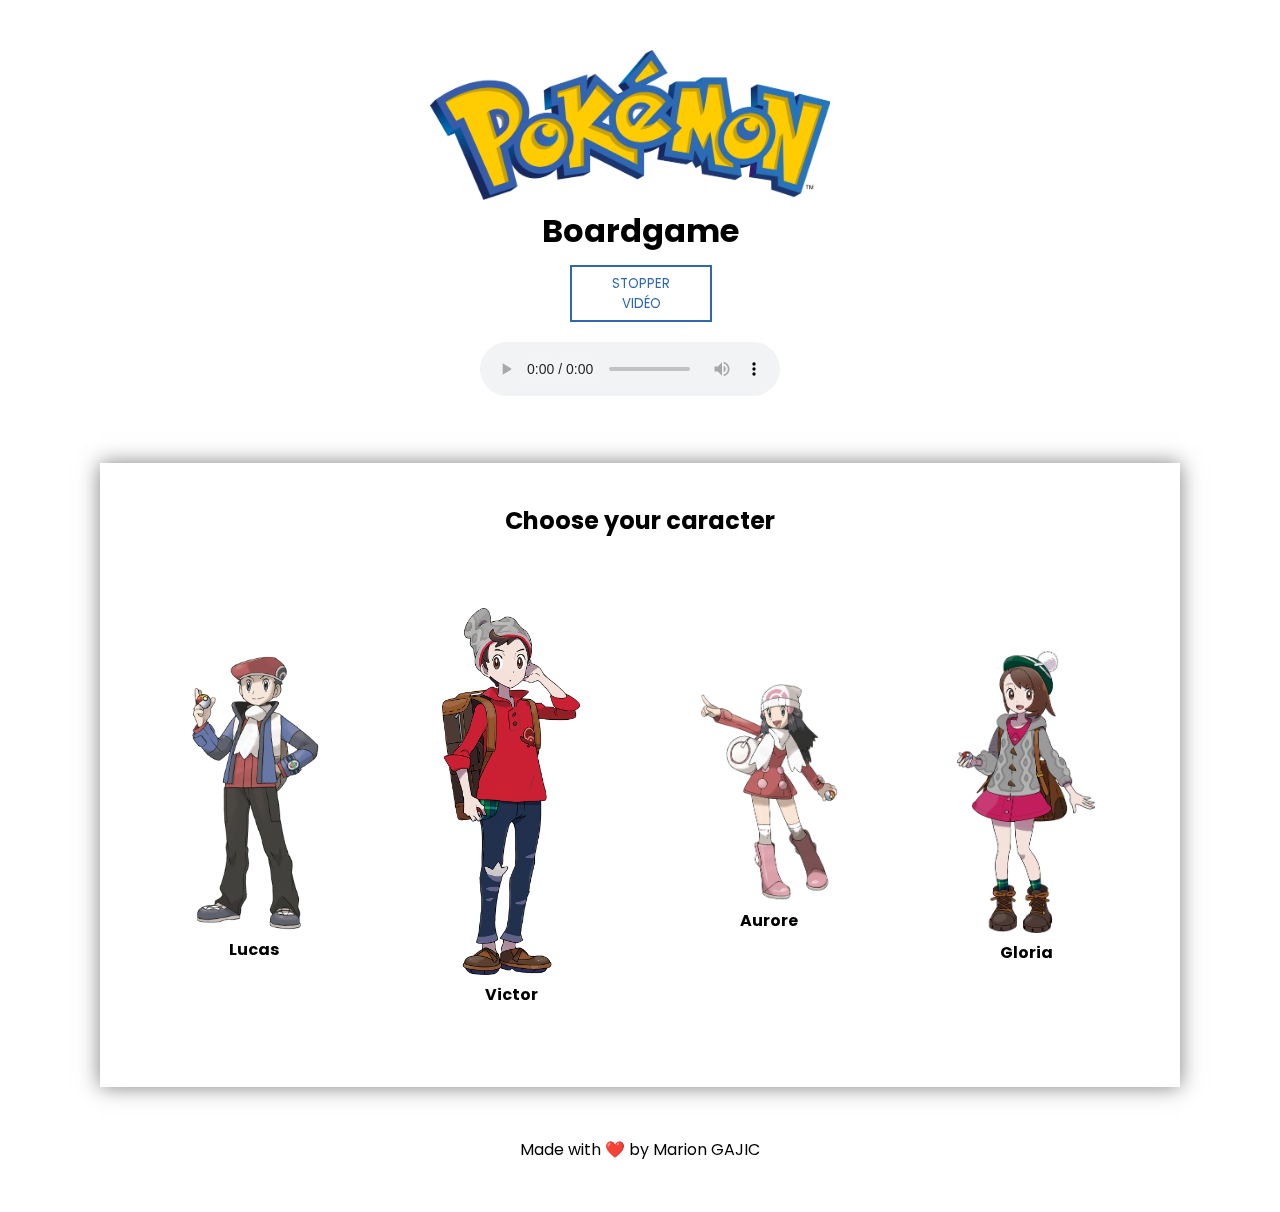
==== index.html @ 74b5445a "add sprites in assets" ====
<!DOCTYPE html>
<html lang="fr">
<head>
    <meta charset="UTF-8">
    <meta name="viewport" content="width=device-width, initial-scale=1.0">
    <title>Jeu de plateau en tour par tour</title>
    <link rel="stylesheet" href="css/style.css">
    <link href="https://fonts.googleapis.com/css2?family=Poppins:wght@400;500;600&display=swap" rel="stylesheet">
</head>
<body>

    <video paused loop id="bgvid">
        <source src="video/pokemon-video.mp4" type="video/mp4">
    </video>

    <header>
        <img src="img/logo.png" class="logo" alt="Pokémon logo">
        <div class="title">
            <h1>Boardgame</h1>
            <button id="vidpause">Stopper vidéo</button>
        </div>
        <audio controls preload="auto" class="audioplayer" loop>
            <source src="audio/pokemon-theme.mp3" type="audio/mpeg">
        </audio>
    </header>

    <section class="caracters">
        <h2>Choose your caracter</h2>
        <div class="row">
            <div class="col">
                <img src="img/heros.png" alt="">
                <h4>Lucas</h4>
            </div>
            <div class="col">
                <img src="img/heros2.png" alt="">
                <h4>Victor</h4>
            </div>
            <div class="col">
                <img src="img/heroine.png" alt="">
                <h4>Aurore</h4>
            </div>
            <div class="col">
                <img src="img/heroine2.png" alt="">
                <h4>Gloria</h4>
            </div>
        </div>
    </section>

    <footer>
        <p>Made with ❤️ by <a href="https://mariongajic.fr/">Marion GAJIC</a></p>
    </footer>


<script src="js/app.js"></script>
</body>
</html>
---- css/style.css ----
* {
    margin: 0;
    padding: 0;
    box-sizing: border-box;
}

body {
    font-family: 'Poppins', sans-serif;
}

video#bgvid {
    position: fixed; right: 0; bottom: 0;
    min-width: 100%; min-height: 100%;
    width: auto; height: auto; z-index: -100;
    background-size: cover;
    transition: 1s;
    opacity: .5;
}

.stopfade {
      opacity: .5;
}

.caracters {
    max-width: 1080px;
    margin: auto;
    padding-left: 25px;
    padding-right: 25px;
    background: white;
    box-shadow: 0 0 20px 0px rgba(0, 0, 0, 0.5);
    transition: transform 0.5s;
}

.caracters h2 {
    text-align: center;
    padding: 40px;
}

header {
    max-width: 1080px;
    margin: auto;
    padding: 50px;
}

header .logo{
    width: 400px;
    height: 150px;
    margin: 0 280px;
}

h1 {
    text-align: center;
}

#vidpause {
    margin: 10px 420px;
}

.audioplayer {
    margin: 10px 330px;
}

.btn-more {
    color: white;
}

header button {
    display:inline-block;
    padding:0.5em 3em;
    border:0.16em solid #3166B0;
    margin:0 0.3em 0.3em 0;
    box-sizing: border-box;
    text-decoration:none;
    text-transform:uppercase;
    font-family:'Poppins',sans-serif;
    font-weight:400;
    color:#2F68B2;
    text-align:center;
    transition: all 0.15s;
    background: transparent;
    cursor: pointer;
}

header button:hover{
    color:#89b3db;
    border-color:#89b3db;
}

.row {
    display: flex;
    align-items: center;
    flex-wrap: wrap;
    justify-content: space-around;
}

.col {
    text-align: center;
    flex-basis: 25%;
    min-width: 200px;
    margin-bottom: 50px;
    transition: transform 0.5s;
    padding: 30px;
}

.col:hover {
    cursor: pointer;
    -webkit-animation: action 1s infinite  alternate;
    animation: action 0.6s infinite  alternate;
}

@-webkit-keyframes action {
    0% { transform: translateY(0); }
    100% { transform: translateY(-10px); }
}

@keyframes action {
    0% { transform: translateY(0); }
    100% { transform: translateY(-10px); }
}

.col p {
    font-size: 14px;
}

.col img {
    width: 70%;
}

footer {
    text-align: center;
    margin: 50px;
}

a {
    text-decoration: none;
    color: black;
}

a:hover {
    text-decoration: none;
    color: #3166B0;
    transition: 0.3s;
}
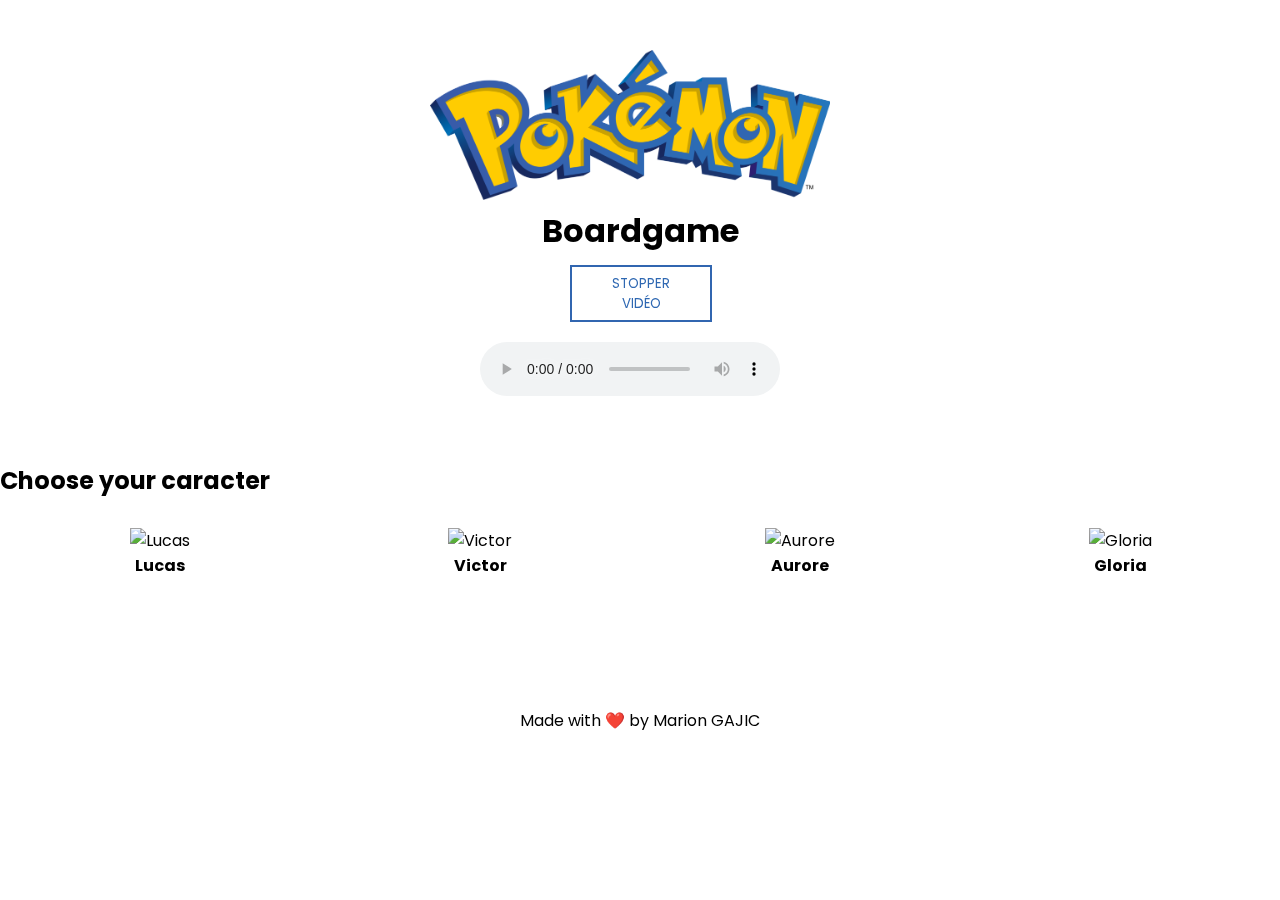
==== commit eff98461: "modif trainer +pokemon" ====
--- a/index.html
+++ b/index.html
@@ -24,23 +24,23 @@
         </audio>
     </header>
 
-    <section class="caracters">
+    <section id="caracters">
         <h2>Choose your caracter</h2>
         <div class="row">
             <div class="col">
-                <img src="img/heros.png" alt="">
+                <img src="img/lucas.png" id="lucas" alt="Lucas">
                 <h4>Lucas</h4>
             </div>
             <div class="col">
-                <img src="img/heros2.png" alt="">
+                <img src="img/victor.png" id="victor" alt="Victor">
                 <h4>Victor</h4>
             </div>
             <div class="col">
-                <img src="img/heroine.png" alt="">
+                <img src="img/aurore.png" id="aurore" alt="Aurore">
                 <h4>Aurore</h4>
             </div>
             <div class="col">
-                <img src="img/heroine2.png" alt="">
+                <img src="img/gloria.png" id="gloria" alt="Gloria">
                 <h4>Gloria</h4>
             </div>
         </div>
@@ -51,6 +51,7 @@
     </footer>
 
 
-<script src="js/app.js"></script>
+<script src="js/trainer.js"></script>
+<script src="js/pokemon.js"></script>
 </body>
 </html>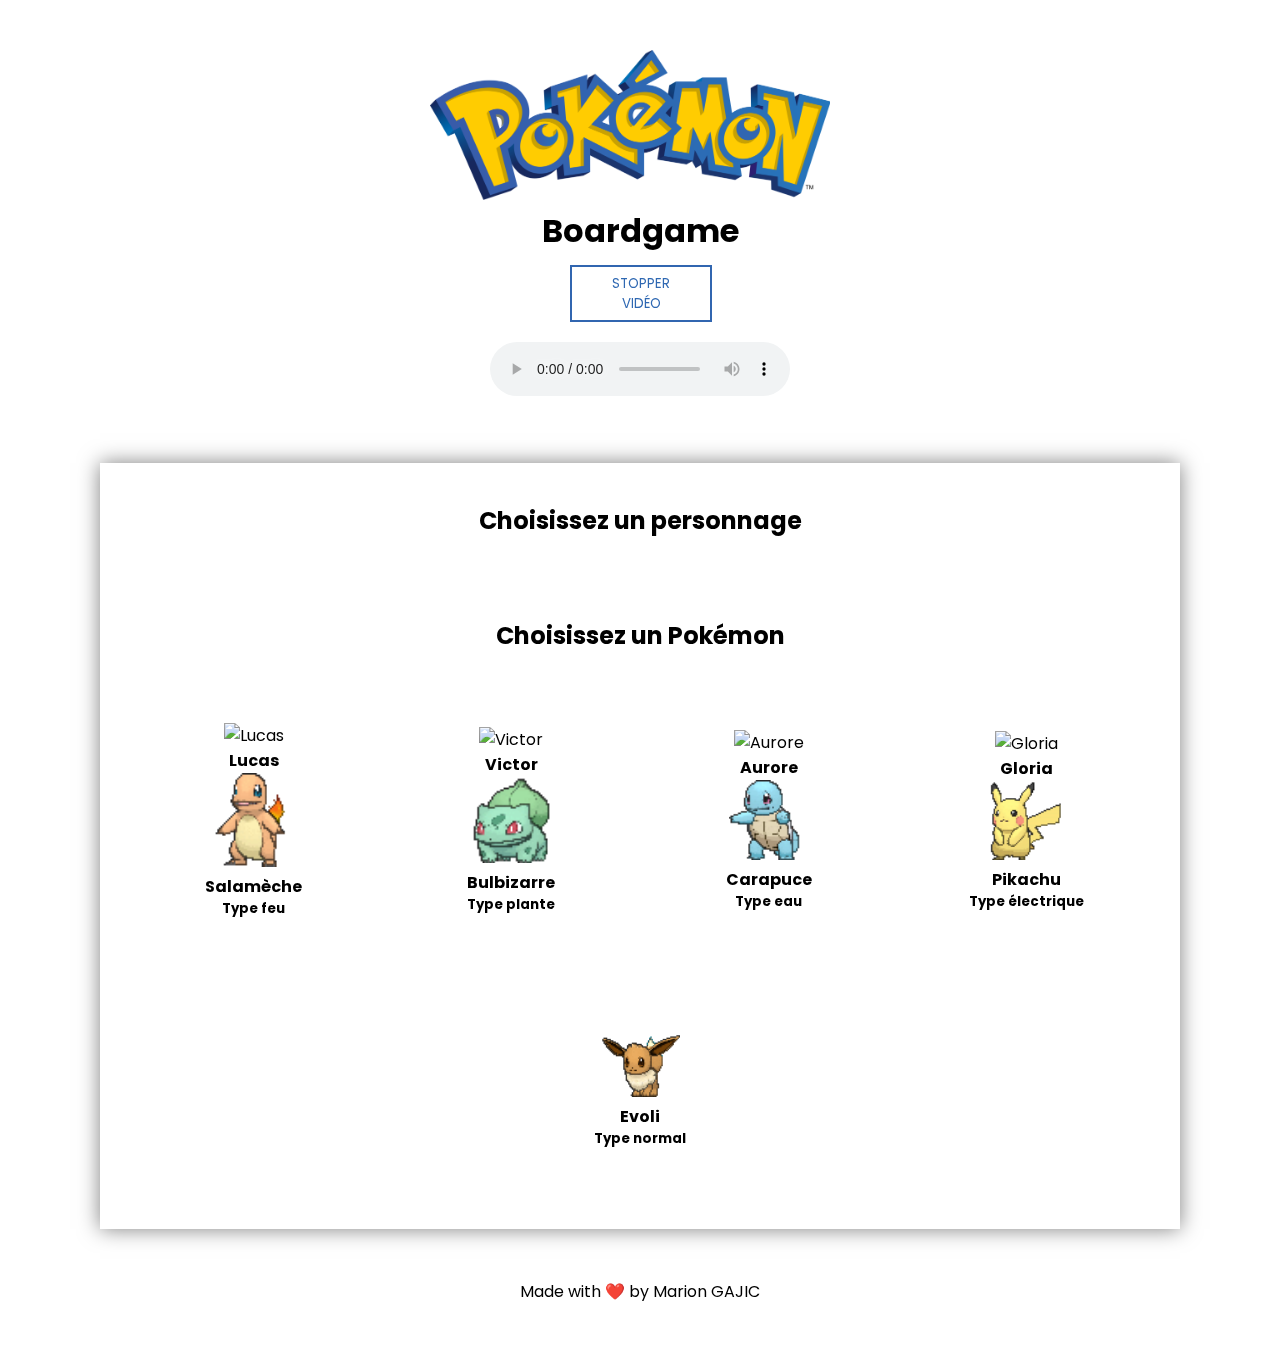
==== commit d6a80019: "add pokemon sprites and clean js" ====
--- a/index.html
+++ b/index.html
@@ -25,23 +25,41 @@
     </header>
 
     <section id="caracters">
-        <h2>Choose your caracter</h2>
+        <h2 id="select-trainer">Choisissez un personnage</h2>
+        <h2 id="select-poke">Choisissez un Pokémon</h2>
         <div class="row">
             <div class="col">
                 <img src="img/lucas.png" id="lucas" alt="Lucas">
                 <h4>Lucas</h4>
+                <img src="assets/salameche-sprite.gif" class="pokemon" id="salameche" alt="Salamèche">
+                <h4>Salamèche</h4>
+                <h5>Type feu</h5>
             </div>
             <div class="col">
                 <img src="img/victor.png" id="victor" alt="Victor">
                 <h4>Victor</h4>
+                <img src="assets/bulbi-sprite.gif" class="pokemon" id="bulbizarre" alt="Bulbizarre">
+                <h4>Bulbizarre</h4>
+                <h5>Type plante</h5>
             </div>
             <div class="col">
                 <img src="img/aurore.png" id="aurore" alt="Aurore">
                 <h4>Aurore</h4>
+                <img src="assets/squirtle-sprite.gif" class="pokemon" id="carapuce" alt="Carapuce">
+                <h4>Carapuce</h4>
+                <h5>Type eau</h5>
             </div>
             <div class="col">
                 <img src="img/gloria.png" id="gloria" alt="Gloria">
                 <h4>Gloria</h4>
+                <img src="assets/pikachu-sprite.gif" class="pokemon" id="pikachu" alt="Pikachu">
+                <h4>Pikachu</h4>
+                <h5>Type électrique</h5>
+            </div>
+            <div class="col">
+                <img src="assets/evoli-sprite.gif" class="pokemon" id="evoli" alt="Evoli">
+                <h4>Evoli</h4>
+                <h5>Type normal</h5>
             </div>
         </div>
     </section>
--- a/css/style.css
+++ b/css/style.css
@@ -21,21 +21,6 @@
       opacity: .5;
 }
 
-.caracters {
-    max-width: 1080px;
-    margin: auto;
-    padding-left: 25px;
-    padding-right: 25px;
-    background: white;
-    box-shadow: 0 0 20px 0px rgba(0, 0, 0, 0.5);
-    transition: transform 0.5s;
-}
-
-.caracters h2 {
-    text-align: center;
-    padding: 40px;
-}
-
 header {
     max-width: 1080px;
     margin: auto;
@@ -57,7 +42,7 @@
 }
 
 .audioplayer {
-    margin: 10px 330px;
+    margin: 10px 340px;
 }
 
 .btn-more {
@@ -108,6 +93,26 @@
     animation: action 0.6s infinite  alternate;
 }
 
+#caracters {
+    max-width: 1080px;
+    margin: auto;
+    padding-left: 25px;
+    padding-right: 25px;
+    background: white;
+    box-shadow: 0 0 20px 0px rgba(0, 0, 0, 0.5);
+    transition: transform 0.5s;
+}
+
+#caracters h2 {
+    text-align: center;
+    padding: 40px;
+}
+
+#salameche, #bulbizarre, #carapuce, #pikachu, #evoli  {
+    width: 40%;
+    height: 100%;
+}
+
 @-webkit-keyframes action {
     0% { transform: translateY(0); }
     100% { transform: translateY(-10px); }
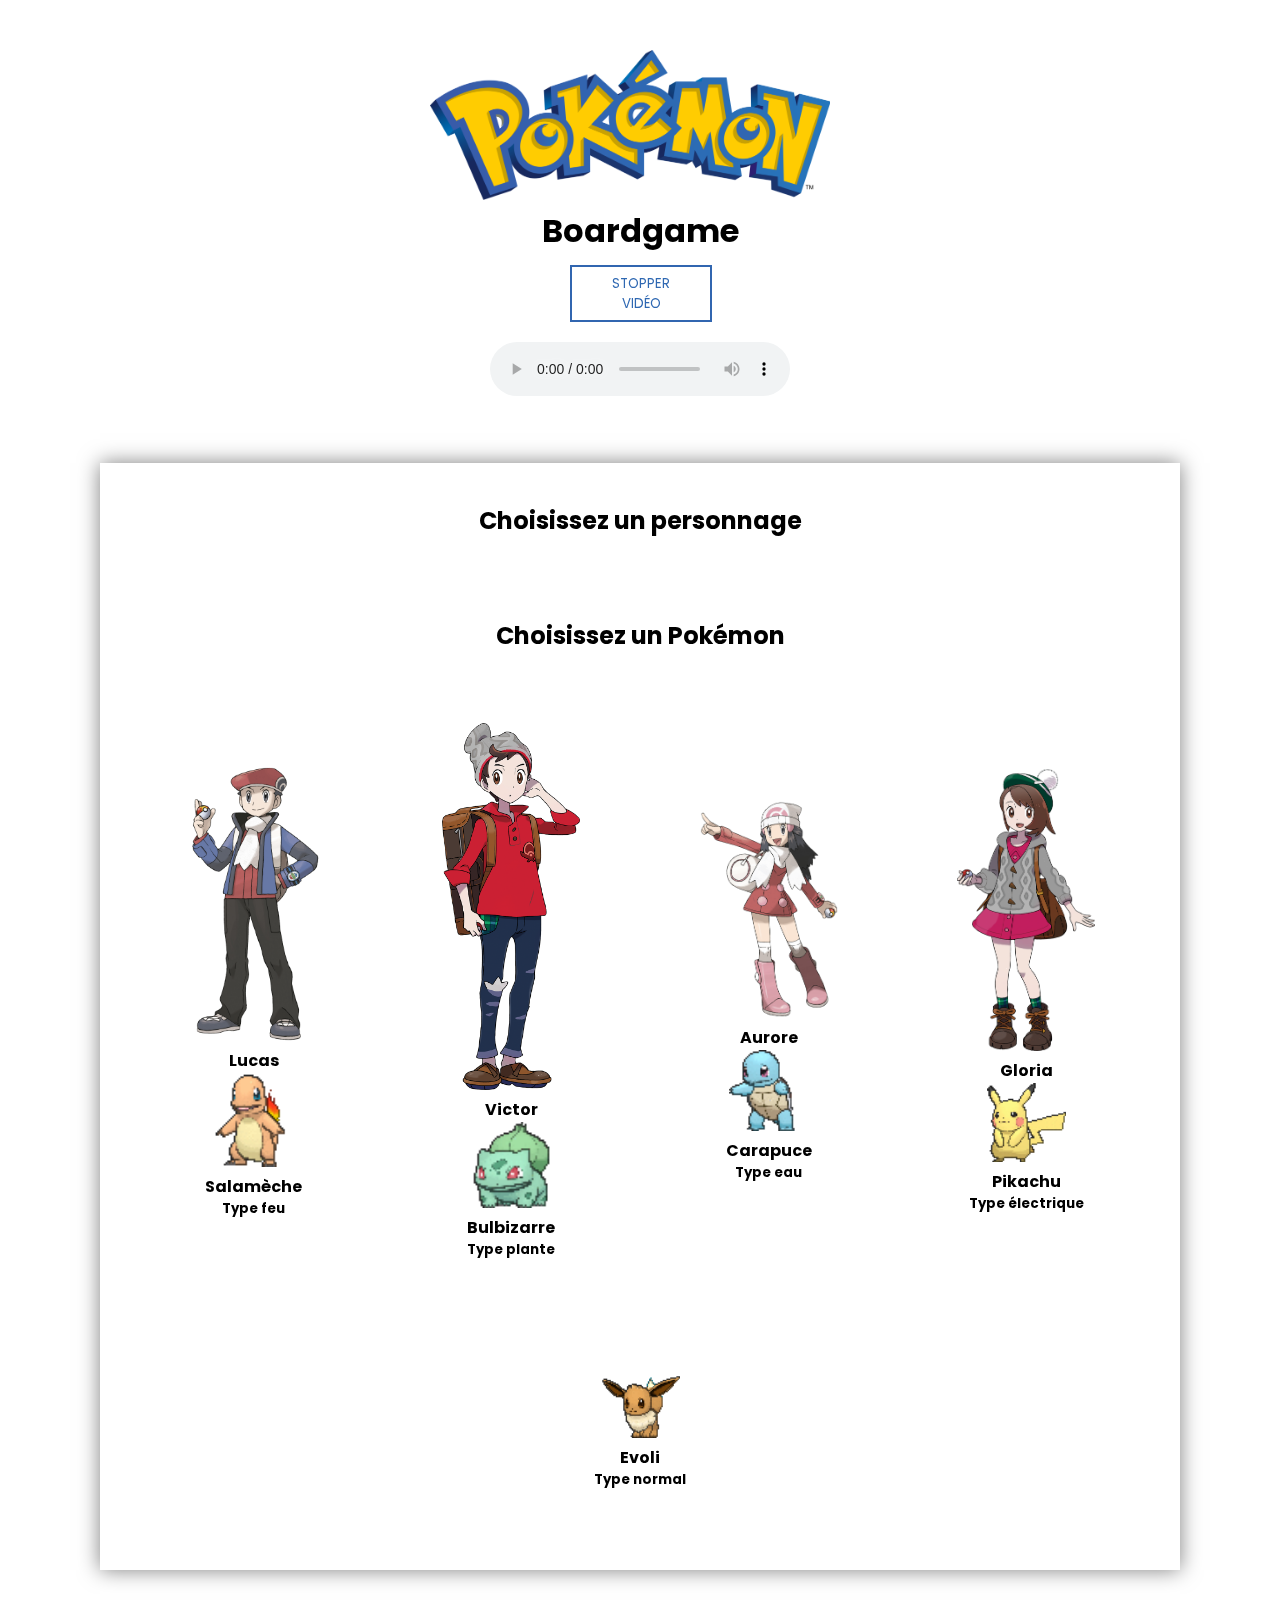
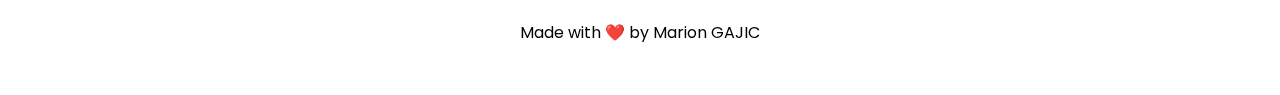
==== commit d249a6aa: "add favicon and clean files" ====
--- a/index.html
+++ b/index.html
@@ -4,7 +4,8 @@
     <meta charset="UTF-8">
     <meta name="viewport" content="width=device-width, initial-scale=1.0">
     <title>Jeu de plateau en tour par tour</title>
-    <link rel="stylesheet" href="css/style.css">
+    <link rel="stylesheet" href="assets/css/style.css">
+    <link rel="icon" href="assets/img/Gen II - 08. Sport Ball.ico" />
     <link href="https://fonts.googleapis.com/css2?family=Poppins:wght@400;500;600&display=swap" rel="stylesheet">
 </head>
 <body>
@@ -14,7 +15,7 @@
     </video>
 
     <header>
-        <img src="img/logo.png" class="logo" alt="Pokémon logo">
+        <img src="assets/img/logo.png" class="logo" alt="Pokémon logo">
         <div class="title">
             <h1>Boardgame</h1>
             <button id="vidpause">Stopper vidéo</button>
@@ -29,35 +30,35 @@
         <h2 id="select-poke">Choisissez un Pokémon</h2>
         <div class="row">
             <div class="col">
-                <img src="img/lucas.png" id="lucas" alt="Lucas">
+                <img src="assets/img/lucas.png" id="lucas" alt="Lucas">
                 <h4>Lucas</h4>
-                <img src="assets/salameche-sprite.gif" class="pokemon" id="salameche" alt="Salamèche">
+                <img src="assets/img/salameche-sprite.gif" class="pokemon" id="salameche" alt="Salamèche">
                 <h4>Salamèche</h4>
                 <h5>Type feu</h5>
             </div>
             <div class="col">
-                <img src="img/victor.png" id="victor" alt="Victor">
+                <img src="assets/img/victor.png" id="victor" alt="Victor">
                 <h4>Victor</h4>
-                <img src="assets/bulbi-sprite.gif" class="pokemon" id="bulbizarre" alt="Bulbizarre">
+                <img src="assets/img/bulbi-sprite.gif" class="pokemon" id="bulbizarre" alt="Bulbizarre">
                 <h4>Bulbizarre</h4>
                 <h5>Type plante</h5>
             </div>
             <div class="col">
-                <img src="img/aurore.png" id="aurore" alt="Aurore">
+                <img src="assets/img/aurore.png" id="aurore" alt="Aurore">
                 <h4>Aurore</h4>
-                <img src="assets/squirtle-sprite.gif" class="pokemon" id="carapuce" alt="Carapuce">
+                <img src="assets/img/carapuce-sprite.gif" class="pokemon" id="carapuce" alt="Carapuce">
                 <h4>Carapuce</h4>
                 <h5>Type eau</h5>
             </div>
             <div class="col">
-                <img src="img/gloria.png" id="gloria" alt="Gloria">
+                <img src="assets/img/gloria.png" id="gloria" alt="Gloria">
                 <h4>Gloria</h4>
-                <img src="assets/pikachu-sprite.gif" class="pokemon" id="pikachu" alt="Pikachu">
+                <img src="assets/img/pikachu-sprite.gif" class="pokemon" id="pikachu" alt="Pikachu">
                 <h4>Pikachu</h4>
                 <h5>Type électrique</h5>
             </div>
             <div class="col">
-                <img src="assets/evoli-sprite.gif" class="pokemon" id="evoli" alt="Evoli">
+                <img src="assets/img/evoli-sprite.gif" class="pokemon" id="evoli" alt="Evoli">
                 <h4>Evoli</h4>
                 <h5>Type normal</h5>
             </div>
@@ -69,7 +70,7 @@
     </footer>
 
 
-<script src="js/trainer.js"></script>
-<script src="js/pokemon.js"></script>
+<script src="assets/js/trainer.js"></script>
+<script src="assets/js/pokemon.js"></script>
 </body>
 </html>--- a/assets/css/style.css
+++ b/assets/css/style.css
@@ -0,0 +1,149 @@
+* {
+    margin: 0;
+    padding: 0;
+    box-sizing: border-box;
+}
+
+body {
+    font-family: 'Poppins', sans-serif;
+}
+
+video#bgvid {
+    position: fixed; right: 0; bottom: 0;
+    min-width: 100%; min-height: 100%;
+    width: auto; height: auto; z-index: -100;
+    background-size: cover;
+    transition: 1s;
+    opacity: .5;
+}
+
+.stopfade {
+      opacity: .5;
+}
+
+header {
+    max-width: 1080px;
+    margin: auto;
+    padding: 50px;
+}
+
+header .logo{
+    width: 400px;
+    height: 150px;
+    margin: 0 280px;
+}
+
+h1 {
+    text-align: center;
+}
+
+#vidpause {
+    margin: 10px 420px;
+}
+
+.audioplayer {
+    margin: 10px 340px;
+}
+
+.btn-more {
+    color: white;
+}
+
+header button {
+    display:inline-block;
+    padding:0.5em 3em;
+    border:0.16em solid #3166B0;
+    margin:0 0.3em 0.3em 0;
+    box-sizing: border-box;
+    text-decoration:none;
+    text-transform:uppercase;
+    font-family:'Poppins',sans-serif;
+    font-weight:400;
+    color:#2F68B2;
+    text-align:center;
+    transition: all 0.15s;
+    background: transparent;
+    cursor: pointer;
+}
+
+header button:hover{
+    color:#89b3db;
+    border-color:#89b3db;
+}
+
+.row {
+    display: flex;
+    align-items: center;
+    flex-wrap: wrap;
+    justify-content: space-around;
+}
+
+.col {
+    text-align: center;
+    flex-basis: 25%;
+    min-width: 200px;
+    margin-bottom: 50px;
+    transition: transform 0.5s;
+    padding: 30px;
+}
+
+.col:hover {
+    cursor: pointer;
+    -webkit-animation: action 1s infinite  alternate;
+    animation: action 0.6s infinite  alternate;
+}
+
+#caracters {
+    max-width: 1080px;
+    margin: auto;
+    padding-left: 25px;
+    padding-right: 25px;
+    background: white;
+    box-shadow: 0 0 20px 0px rgba(0, 0, 0, 0.5);
+    transition: transform 0.5s;
+}
+
+#caracters h2 {
+    text-align: center;
+    padding: 40px;
+}
+
+#salameche, #bulbizarre, #carapuce, #pikachu, #evoli  {
+    width: 40%;
+    height: 100%;
+}
+
+@-webkit-keyframes action {
+    0% { transform: translateY(0); }
+    100% { transform: translateY(-10px); }
+}
+
+@keyframes action {
+    0% { transform: translateY(0); }
+    100% { transform: translateY(-10px); }
+}
+
+.col p {
+    font-size: 14px;
+}
+
+.col img {
+    width: 70%;
+}
+
+footer {
+    text-align: center;
+    margin: 50px;
+}
+
+a {
+    text-decoration: none;
+    color: black;
+}
+
+a:hover {
+    text-decoration: none;
+    color: #3166B0;
+    transition: 0.3s;
+}
+
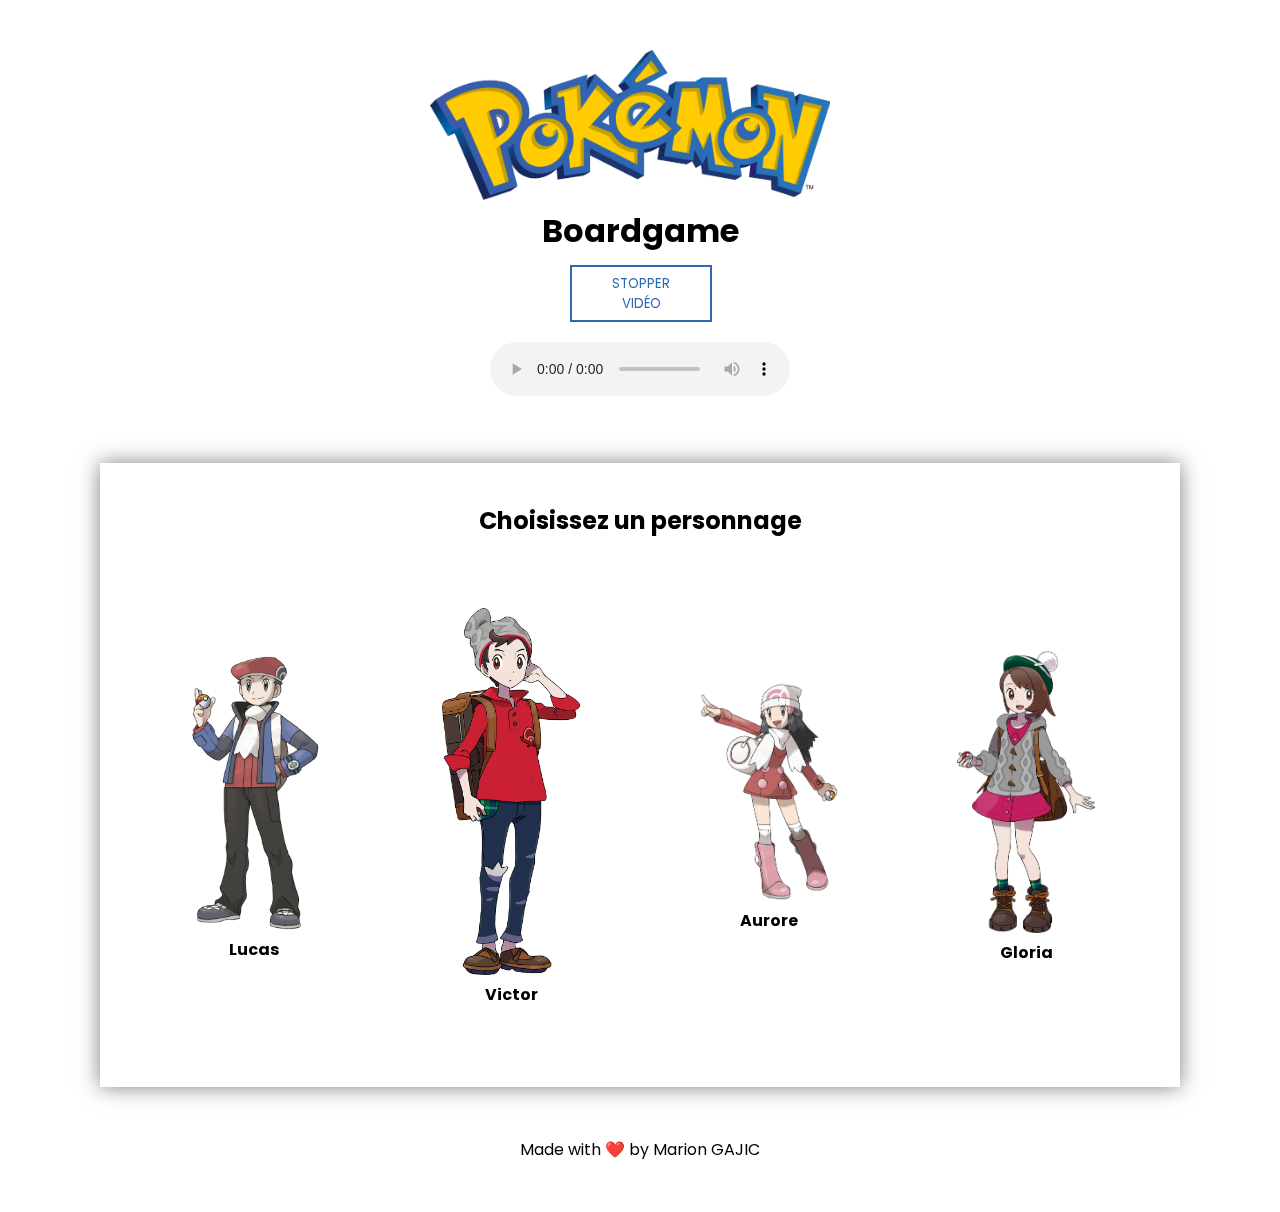
==== commit 749a6f39: "add the switch between trainers and pokemon" ====
--- a/index.html
+++ b/index.html
@@ -26,33 +26,55 @@
     </header>
 
     <section id="caracters">
-        <h2 id="select-trainer">Choisissez un personnage</h2>
+        <div id="trainer">
+            <h2 id="select-trainer">Choisissez un personnage</h2>
+            <div class="row">
+                <div class="col">
+                    <div id="lucas">
+                        <img src="assets/img/lucas.png" id="lucas" alt="Lucas">
+                        <h4>Lucas</h4>
+                    </div>
+                </div>
+                <div class="col">
+                    <div id="victor">
+                        <img src="assets/img/victor.png" alt="Victor">
+                        <h4>Victor</h4>
+                    </div>
+                </div>
+                <div class="col">
+                    <div id="aurore">
+                        <img src="assets/img/aurore.png" alt="Aurore">
+                        <h4>Aurore</h4>
+                    </div>
+                </div>
+                <div class="col">
+                    <div id="gloria">
+                        <img src="assets/img/gloria.png" alt="Gloria">
+                        <h4>Gloria</h4>
+                    </div>
+                </div>
+            </div>
+        </div>
+    
+        <div id="pokemon">
         <h2 id="select-poke">Choisissez un Pokémon</h2>
         <div class="row">
             <div class="col">
-                <img src="assets/img/lucas.png" id="lucas" alt="Lucas">
-                <h4>Lucas</h4>
                 <img src="assets/img/salameche-sprite.gif" class="pokemon" id="salameche" alt="Salamèche">
                 <h4>Salamèche</h4>
                 <h5>Type feu</h5>
             </div>
             <div class="col">
-                <img src="assets/img/victor.png" id="victor" alt="Victor">
-                <h4>Victor</h4>
                 <img src="assets/img/bulbi-sprite.gif" class="pokemon" id="bulbizarre" alt="Bulbizarre">
                 <h4>Bulbizarre</h4>
                 <h5>Type plante</h5>
             </div>
             <div class="col">
-                <img src="assets/img/aurore.png" id="aurore" alt="Aurore">
-                <h4>Aurore</h4>
                 <img src="assets/img/carapuce-sprite.gif" class="pokemon" id="carapuce" alt="Carapuce">
                 <h4>Carapuce</h4>
                 <h5>Type eau</h5>
             </div>
             <div class="col">
-                <img src="assets/img/gloria.png" id="gloria" alt="Gloria">
-                <h4>Gloria</h4>
                 <img src="assets/img/pikachu-sprite.gif" class="pokemon" id="pikachu" alt="Pikachu">
                 <h4>Pikachu</h4>
                 <h5>Type électrique</h5>
@@ -63,6 +85,7 @@
                 <h5>Type normal</h5>
             </div>
         </div>
+    </div>
     </section>
 
     <footer>
--- a/assets/css/style.css
+++ b/assets/css/style.css
@@ -113,6 +113,10 @@
     height: 100%;
 }
 
+#pokemon {
+    display: none;
+}
+
 @-webkit-keyframes action {
     0% { transform: translateY(0); }
     100% { transform: translateY(-10px); }
